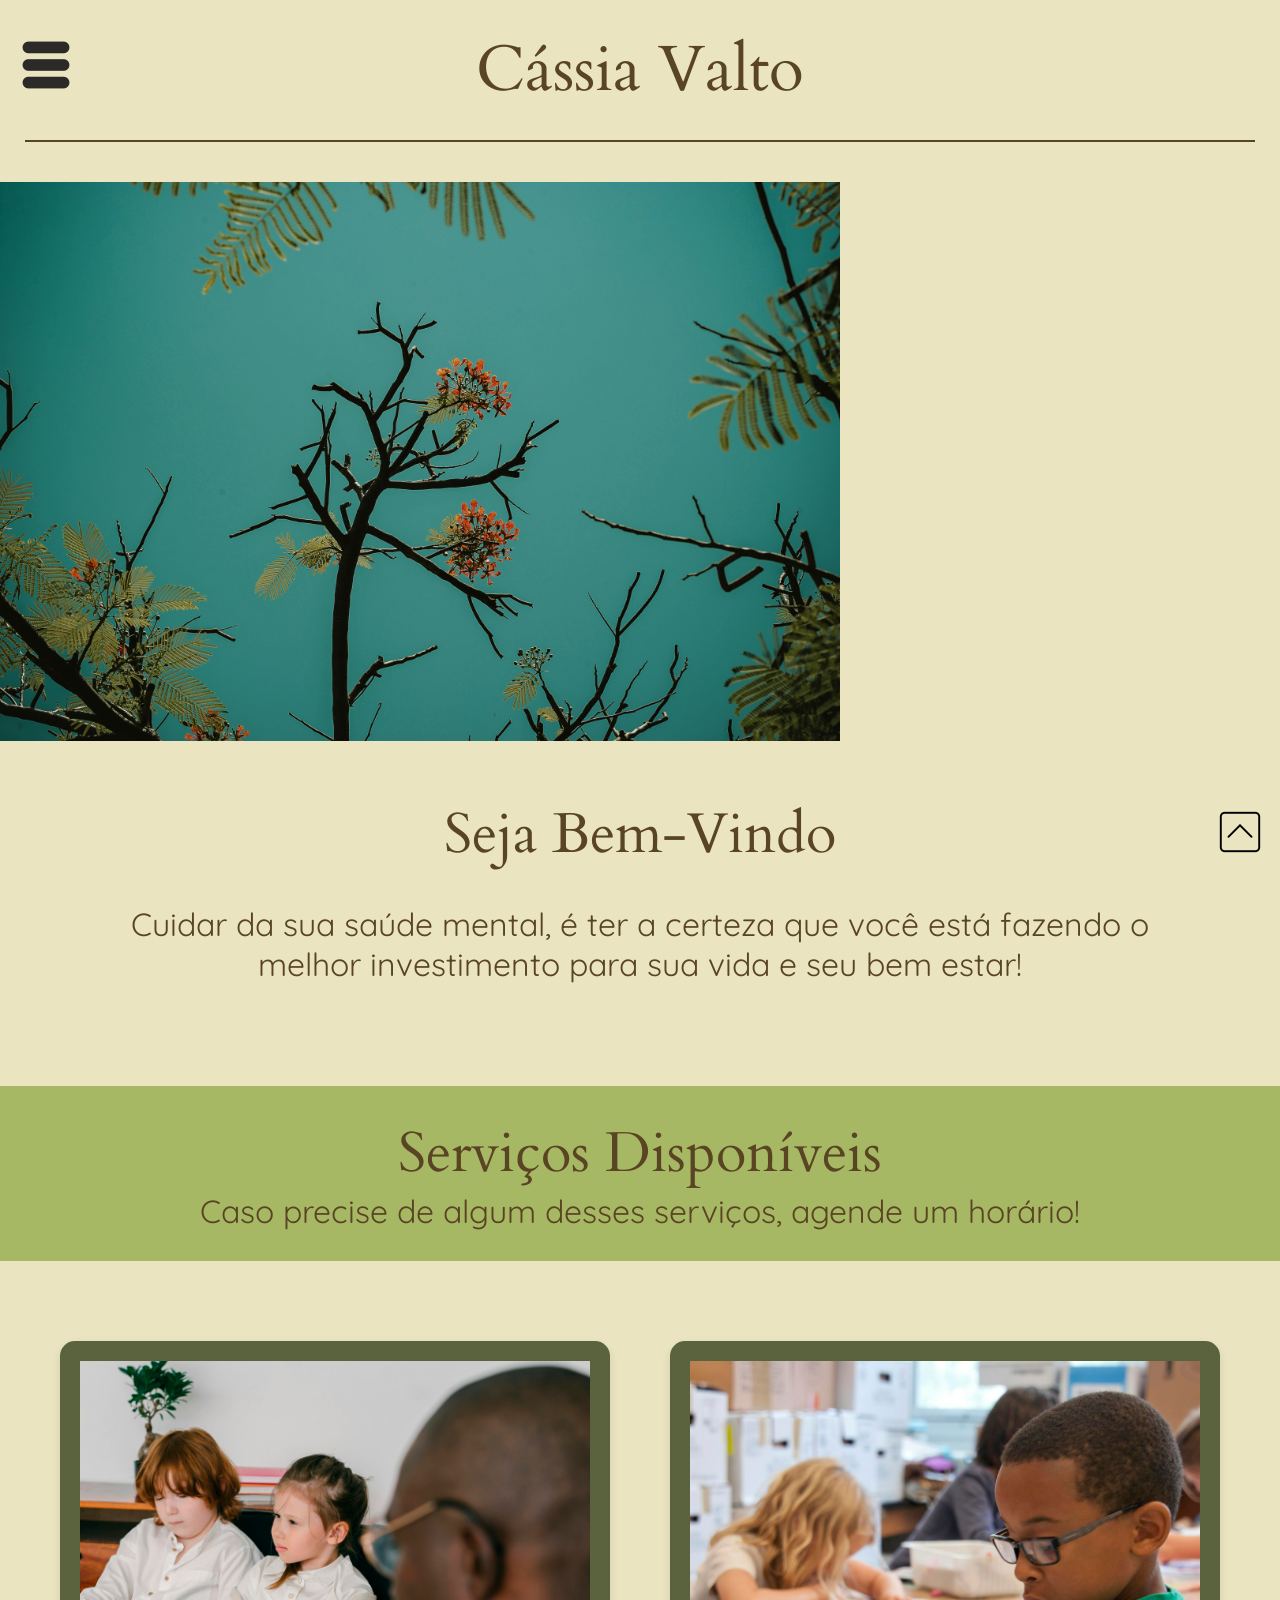
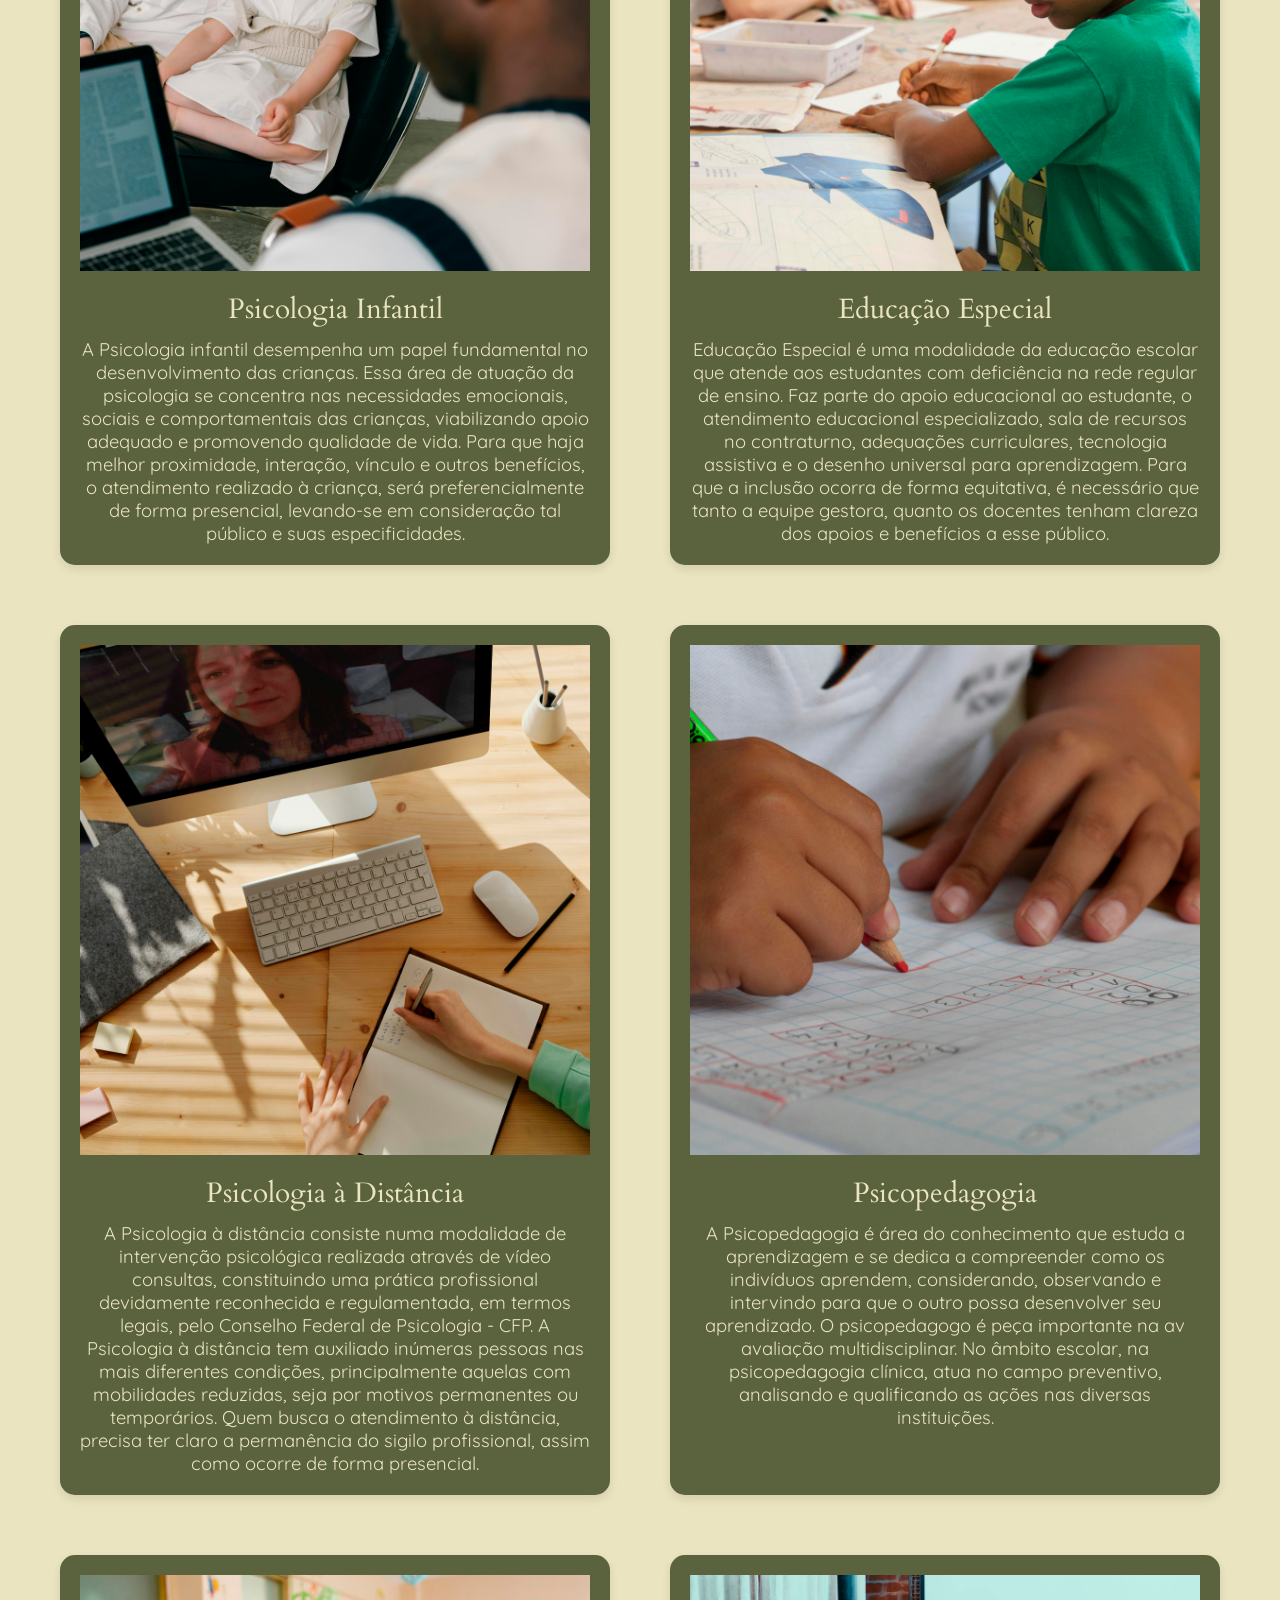
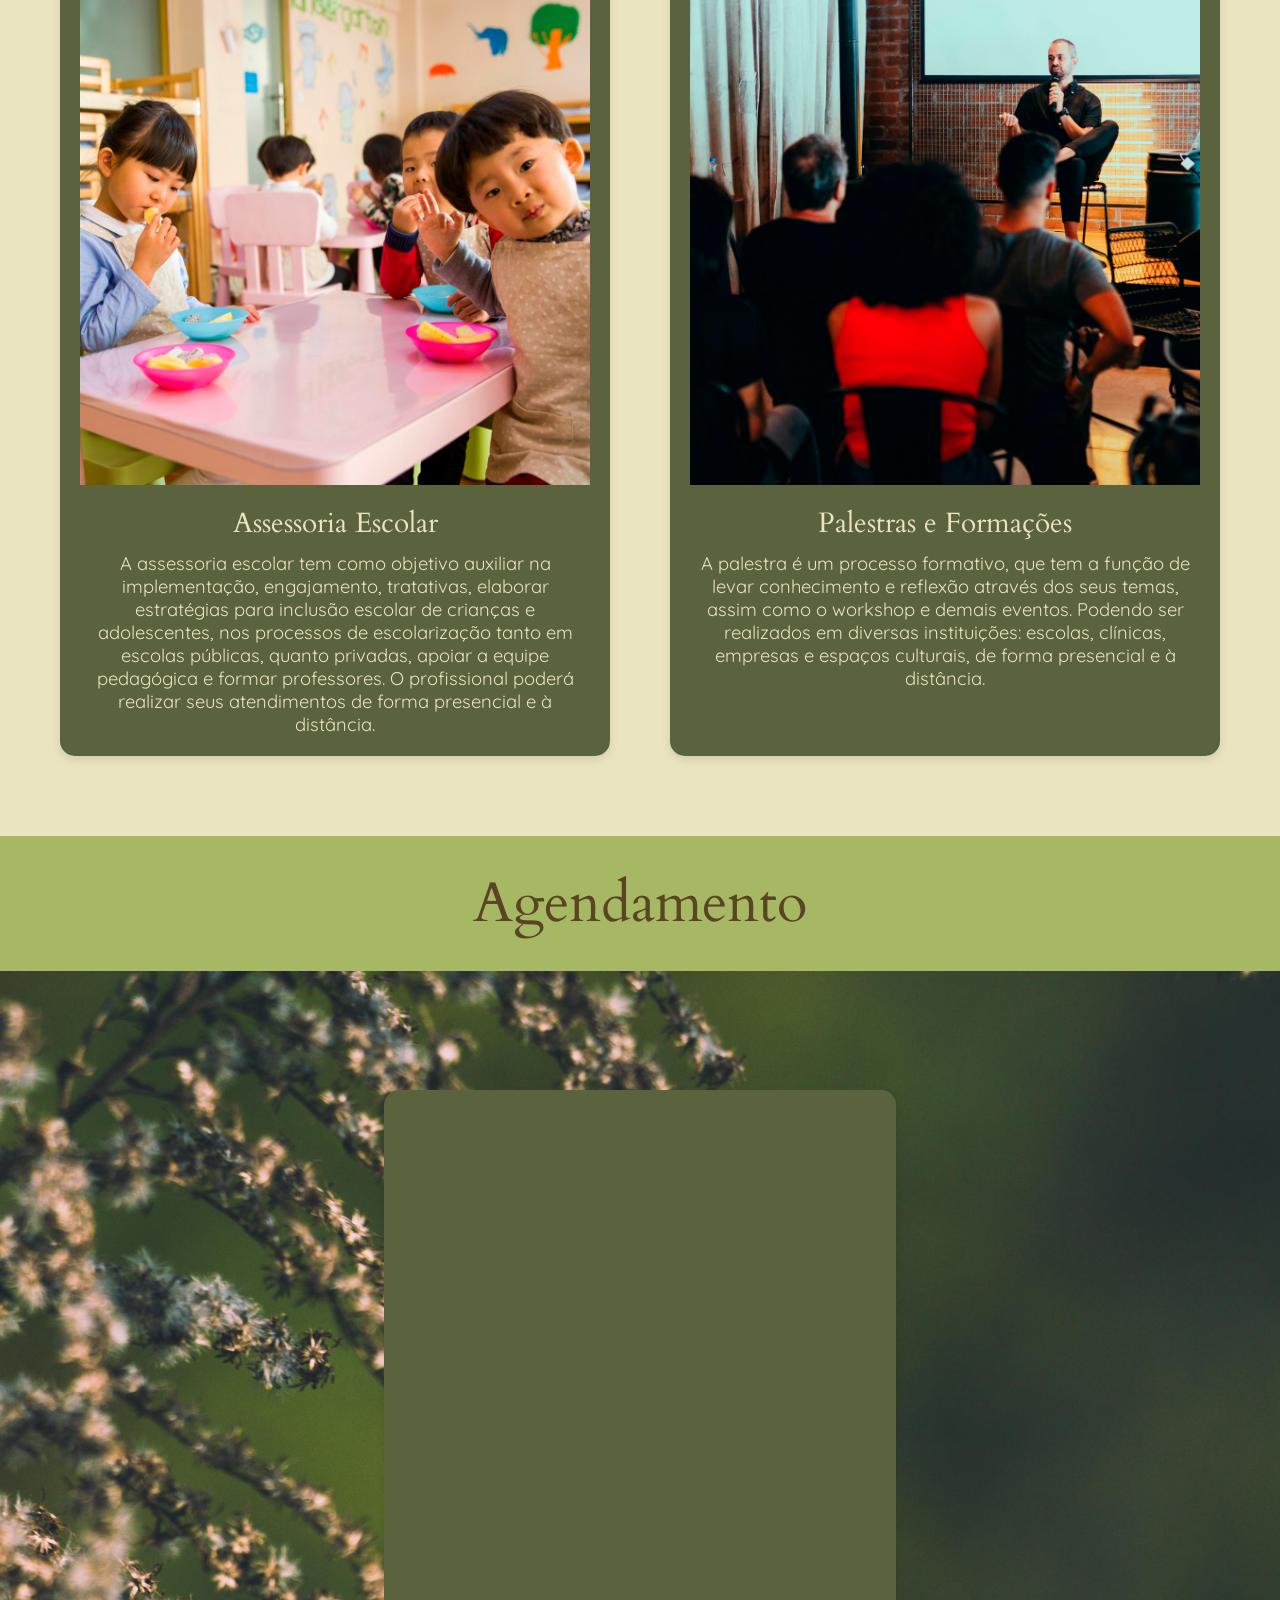
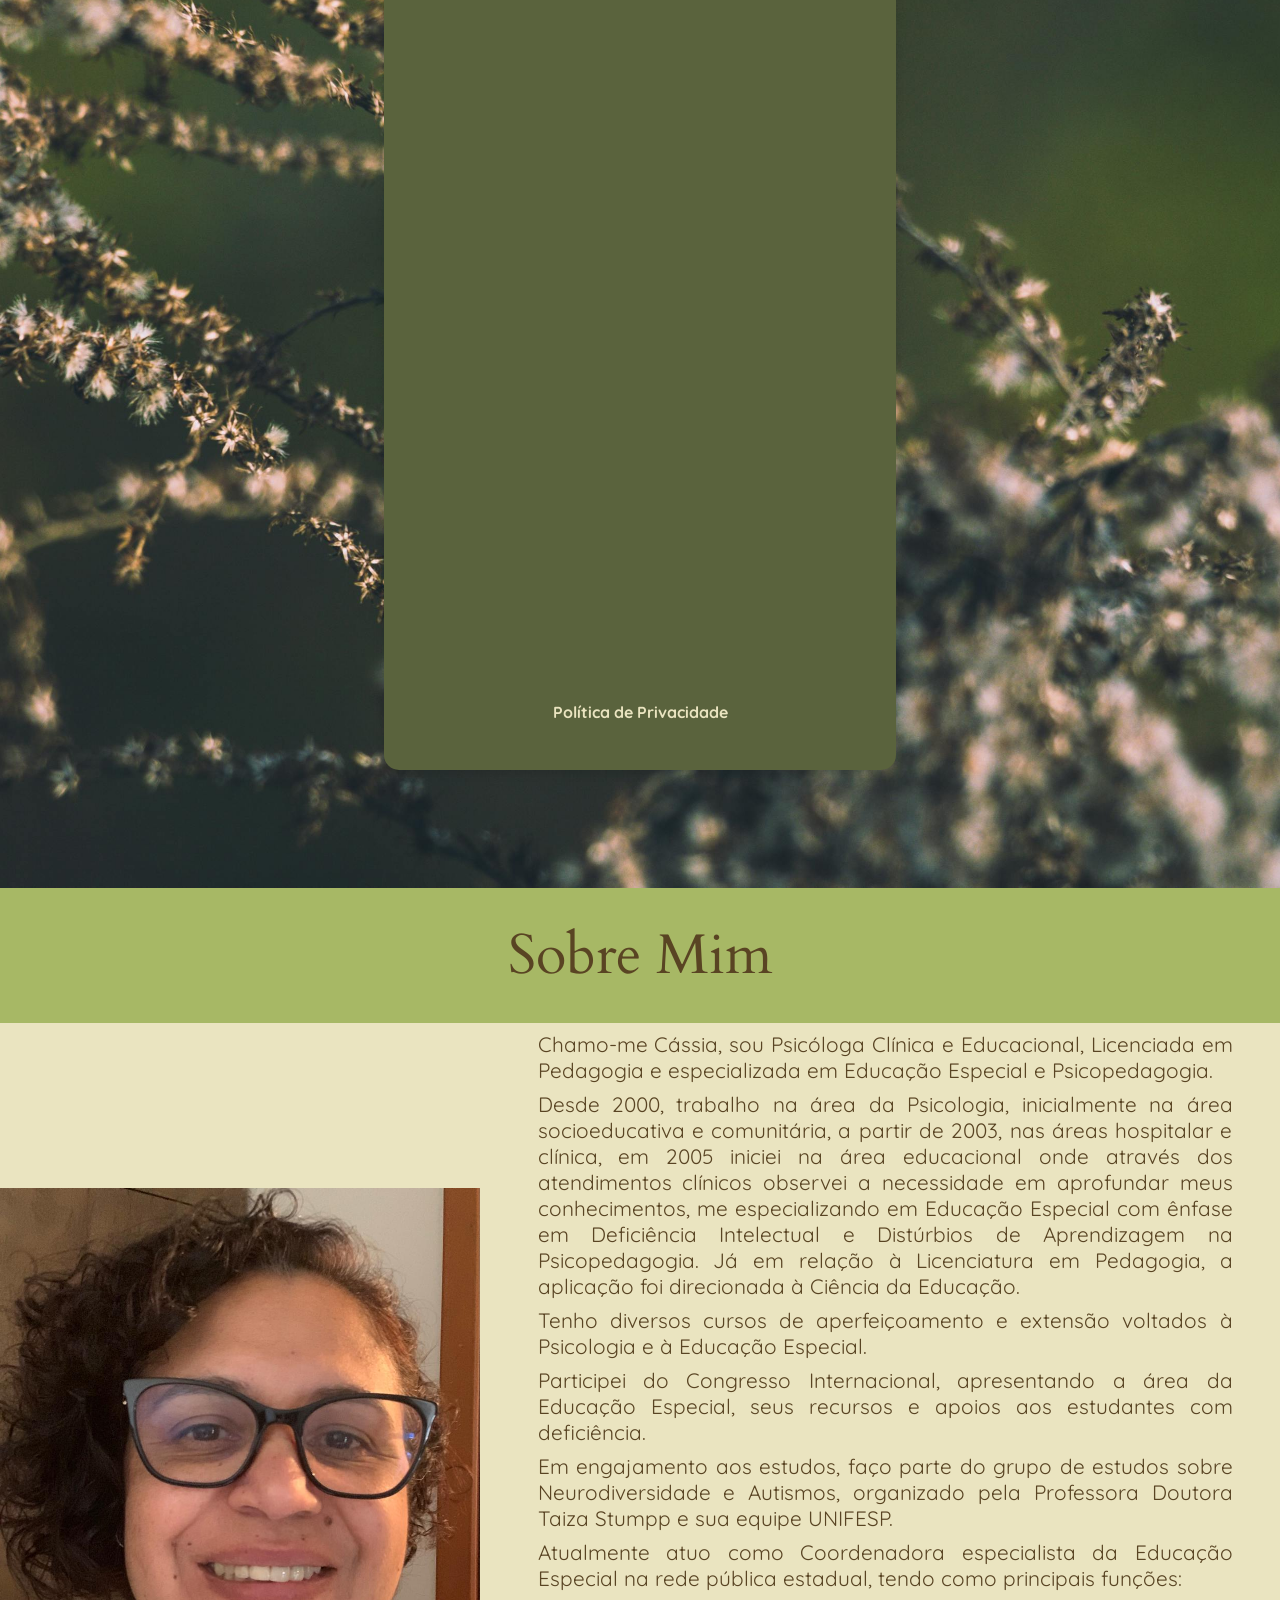
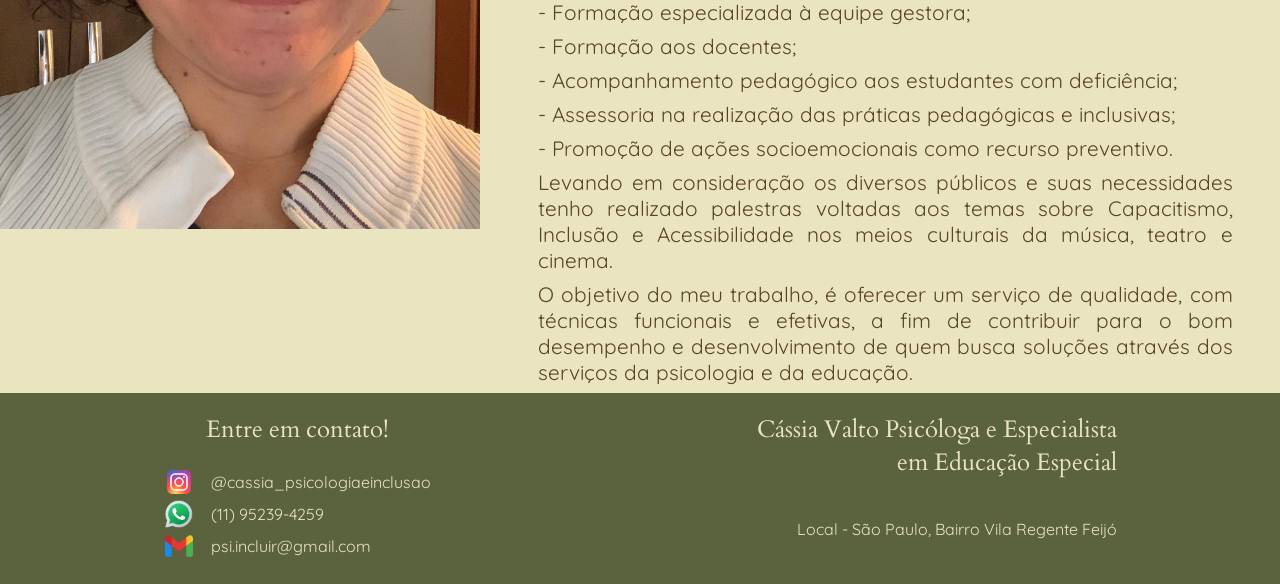
==== index.html @ b15a6f22 "Update index.html" ====
<!DOCTYPE html>
<html lang="pt-BR">
    <head>
        <!-- Metadados essenciais -->
        <meta charset="UTF-8">
        <meta http-equiv="X-UA-Compatible" content="IE=edge">
        <meta name="viewport" content="width=device-width, initial-scale=1.0">
    
        <!-- Informações para SEO -->
        <meta name="description" content="Bem vindo à nossa área reservada a assuntos relacionados à Psicologia Educacional e Educação Especial!">
        <meta name="robots" content="index, follow">
        <link rel="canonical" href="https://cassiavalto.github.io/Psicologia-e-Inclusao/">
    
        <!-- Título da página -->
        <title>Página Principal</title>
    
        <!-- Open Graph para redes sociais -->
        <meta property="og:type" content="website">
        <meta property="og:title" content="Psicologia Educacional | Educação Especial">
        <meta property="og:description" content="Solicite atendimento para Psicologia, Pedagogia, Psicopedagogia, Educação Especial, Palestras e Formações.">
        <meta property="og:image" content="./assets/icons/favicon.png">
        <meta property="og:url" content="https://cassiavalto.github.io/Psicologia-e-Inclusao/">
    
        <!-- Ícones -->
        <link rel="icon" href="./assets/icons/favicon.png" type="image/x-icon">
        <link rel="apple-touch-icon" href="./assets/icons/favicon.png">
    
        <!-- Estilo CSS -->
        <link rel="stylesheet" href="./css/style.css"/>
    
        <!-- Fontes externas do Google Fonts e Anônimo -->
        <link rel="stylesheet"
              href="https://fonts.googleapis.com/css2?family=Cardo:ital,wght@0,400;0,700;1,400&display=swap">
        <link rel="stylesheet" href="https://fonts.googleapis.com/css2?family=Quicksand:wght@300..700&display=swap">
    
        <!-- Scripts assíncronos -->
        <script src="./js/script.js" defer></script>
    </head>
    <body>
        <button class="menu" type="button" aria-label="Menu">
            <img src="./assets/icons/cardapio-96.png" alt="Ícone de menu.">
        </button>
        <nav class="dropdown_wrapper hide dropdown_wrapper--fade-in none">
            <ul>
                <li><a href="#servicos">Serviços</a></li>
                <li><a href="#agendamento">Agendamento</a></li>
                <li><a href="#sobre">Sobre Mim</a></li>
                <li><a href="#contato">Contato</a></li>
            </ul>
        </nav>
        <a href="#begin" class="up" aria-label="Voltar ao topo">
            <img src="./assets/icons/seta-para-cima-96.png" alt="Ícone de seta para cima.">
        </a>
        <header>
            <h1 id="begin">Cássia Valto</h1>
        </header>
        <hr>
        <main>
            <section class="greeting" aria-labelledby="bem-vindo">
                <img src="./assets/images/img1.jpg" alt="Imagem de uma flor com o céu azul no fundo.">
                <div class="welcome">
                    <h2 id="bem-vindo">Seja Bem-Vindo</h2>
                    <p id="txtWelcome"></p>
                </div>
            </section>
            <section class="containerJobs" aria-labelledby="servicos">
                <div class="header">
                    <h2 id="servicos">Serviços Disponíveis</h2>
                    <p>Caso precise de algum desses serviços, agende um horário!</p>
                </div>
                <div class="jobs">
                    <article class="job">
                        <img src="./assets/images/psicologia-infantil.png" alt="Imagem de duas crianças em psicoterapia.">
                        <h3>Psicologia Infantil</h3>
                        <p id="txtPsicInf"></p>
                    </article>
                    <article class="job">
                        <img src="./assets/images/educacao-especial.png" alt="Imagem de crianças em atividades escolares.">
                        <h3>Educação Especial</h3>
                        <p id="txtEducEsp"></p>
                    </article>
                    <article class="job">
                        <img src="./assets/images/psicologia-distancia.png" alt="Imagem de reunião on-line.">
                        <h3>Psicologia à Distância</h3>
                        <p id="txtPsicDist"></p>
                    </article>
                    <article class="job">
                        <img src="./assets/images/psicopedagogia.png" alt="Imagem de criança escrevendo em um caderno.">
                        <h3>Psicopedagogia</h3>
                        <p id="txtPsicopedag"></p>
                    </article>
                    <article class="job">
                        <img src="./assets/images/assessoria-escolar.png" alt="Imagem de crianças em uma mesa, merendando.">
                        <h3>Assessoria Escolar</h3>
                        <p id="txtAssesEsc"></p>
                    </article>
                    <article class="job">
                        <img src="./assets/images/palestra.png" alt="Imagem de pessoa no palco palestrando para alguns espectadores.">
                        <h3>Palestras e Formações</h3>
                        <p id="txtPalForm"></p>
                    </article>
                </div>
            </section>
            <section class="containerForms" aria-labelledby="agendamento">
                <div class="header">
                    <h2 id="agendamento">Agendamento</h2>
                </div>
                <div class="forms">
                    <div class="form">
                        <form>
                            <iframe src="https://docs.google.com/forms/d/e/1FAIpQLSeRxaF99SdkhcdZm_jP3ybnLkPbob-_3S57ZTCjY6pOeQny7A/viewform?embedded=true" width="400" height="1140" frameborder="0" marginheight="0" marginwidth="0">Carregando…</iframe>
                        </form>
                        <br>
                        <a href="./politica-de-privacidade.html" target="blank">Política de Privacidade</a>
                    </div>
                </div>
            </section>
            <section class="containerAbout" aria-labelledby="sobre">
                <div class="header">
                    <h2 id="sobre">Sobre Mim</h2>
                </div>
                <div class="about">
                    <img src="./assets/images/cassia.jpg" alt="Imagem de Cássia atuando em uma formação.">
                    <div class="aboutMe">
                        <p id="txtAbouteMe01"></p>
                        <p id="txtAbouteMe02"></p>
                        <p id="txtAbouteMe03"></p>
                        <p id="txtAbouteMe04"></p>
                        <p id="txtAbouteMe05"></p>
                        <p id="txtAbouteMe06"></p>
                        <p id="txtAbouteMe07"></p>
                        <p id="txtAbouteMe08"></p>
                        <p id="txtAbouteMe09"></p>
                        <p id="txtAbouteMe10"></p>
                        <p id="txtAbouteMe11"></p>
                        <p id="txtAbouteMe12"></p>
                        <p id="txtAbouteMe13"></p>
                    </div>
                </div>
            </section>
        </main>
        <footer>
            <div class="containerFooter" aria-labelledby="contato">
                <ul>
                    <h3 id="contato">Entre em contato!</h3><br>
                    <li>
                        <img src="./assets/icons/instagram-96.png" alt="Ícone do Instagram.">
                        <a href="https://www.instagram.com/cassia_psicologiaeinclusao/" target="_blank">@cassia_psicologiaeinclusao</a>
                    </li>
                    <li>
                        <img src="./assets/icons/whatsapp-96.png" alt="Ícone do WhatsApp.">
                        (11) 95239-4259
                    </li>
                    <li>
                        <img src="./assets/icons/gmail-novo-96.png" alt="Ícone do GMail.">
                        psi.incluir@gmail.com
                    </li>
                </ul>
                <div class="assign">
                    <h3>Cássia Valto Psicóloga e Especialista</h3>
                    <h3>em Educação Especial</h3><br/><br/>
                    <p>Local - São Paulo, Bairro Vila Regente Feijó</p>
                </div>
            </div>
        </footer>
    </body>
</html>
---- css/style.css ----
/* =================== VARIÁVEIS =================== */
:root {
    --mainBackground: #eae4c0;
    --secondBackground: #a7b865;
    --thirdBackground: #5a633d;
    --mainLetter: #594423;
    --secondLetter: #eae4c0;
}

/* =================== ESTRUTURA GERAL =================== */
body {
    background-color: var(--mainBackground);
    margin: 0;
    overflow-x: hidden;
    font-family: 'Quicksand', sans-serif;
}

nav {
    position: fixed;
    display: flex;
    justify-content: space-between;
}

img {
    width: 3rem;
}

nav ul li a {
    text-decoration: none;
    font-family: 'Quicksand', sans-serif;
    font-size: 1.5rem;
    font-weight: 800;
    color: var(--secondLetter);
    transition: color 0.3s ease;
}

nav ul li a:hover {
    color: var(--mainLetter);
}

.menu {
    position: fixed;
    top: 2.5rem;
    left: 1rem;
    background: none;
    border: none;
    transition: all 0.2s ease-in-out;
    cursor: pointer;
}

.menu:hover {
    transform: scale(0.95);
}

.dropdown_wrapper {
    text-decoration: none;
    position: fixed;
    width: 10rem;
    top: 2.5rem;
    left: 5rem;
    padding: 1rem;
    border-radius: 15px;
    background: black;
    display: flex;
    flex-direction: column;
    animation: fadeOutAnimation ease-in-out 0.3s forwards;
}

.dropdown_wrapper--fade-in {
    animation: fadeInAnimation ease-in-out 0.3s forwards;
}

.none {
    display: none;
}

.hide {
    opacity: 0;
    visibility: hidden;
    animation: fadeOutAnimation ease-in-out 0.3s forwards;
}

@keyframes fadeInAnimation {
    0% {
        opacity: 0;
        visibility: hidden;
    }
    100% {
        opacity: 0.6;
        visibility: visible;
    }
}

@keyframes fadeOutAnimation {
    0% {
        opacity: 0.6;
        visibility: visible;
    }
    100% {
        opacity: 0;
        visibility: hidden;
    }
}

header {
    height: 140px;
    display: flex;
    justify-content: center;
    align-items: center;
    text-align: center;
}

.up {
    position: fixed;
    bottom: 2.5rem;
    right: 1rem;
    background: none;
    border: none;
    transition: all 0.2s ease-in-out;
    cursor: pointer;
}

.up:hover {
    transform: scale(0.95);
}

h1 {
    font-family: 'Cardo', serif;
    font-weight: 500;
    font-size: clamp(1.5rem, 6vw, 4rem);
    color: var(--mainLetter);
    margin: 0;
}

hr {

    margin: 0 25px 40px 25px;
    border: 0;
    height: 2px;
    background-color: var(--mainLetter);
}

main {
    padding: 0;
}

/* =================== APRESENTAÇÃO =================== */
.greeting {
    display: flex;
    align-items: center;
    justify-content: space-between;
    gap: 10px;
    flex-wrap: wrap;
    margin-bottom: 70px;
}

.greeting img {
    width: 100%;
    max-width: 840px;
    height: auto;
    flex: 1 1 45%;
}

.welcome {
    flex: 1 1 40%;
    text-align: center;
    color: var(--mainLetter);
}

.welcome h2 {
    font-family: 'Cardo', serif;
    font-weight: 500;
    font-size: clamp(1.25rem, 4.5vw, 3.5rem);
    margin-bottom: 20px;
}

.welcome p {
    padding: 0 10%;
    font-size: clamp(1rem, 4vw, 2rem);
    text-align: center;
}

/* =================== TÍTULOS =================== */
.header {
    background-color: var(--secondBackground);
    text-align: center;
    padding: 30px 20px;
    color: var(--mainLetter)
}

.header h2 {
    font-family: 'Cardo', serif;
    font-weight: 500;
    font-size: clamp(1.25rem, 4.5vw, 3.5rem);
    margin: 0;
}

.header p {
    font-size: clamp(1rem, 3vw, 2rem);
    font-weight: 400;
    margin: 0;
}

/* =================== SERVIÇOS =================== */
.jobs {
    display: flex;
    flex-wrap: wrap;
    justify-content: center;
    gap: 60px;
    padding: 80px 60px;
}

.job {
    background-color: var(--thirdBackground);
    flex: 1 1 min(100%, 380px);
    padding: 20px;
    text-align: center;
    color: var(--secondLetter);
    border-radius: 15px;
    box-shadow: 0 4px 10px rgba(0, 0, 0, 0.1);
}

.job img {
    width: 100%;
    height: auto;
    margin-bottom: 5px;
}

.job h3 {
    font-family: 'Cardo', serif;
    font-weight: 100;
    font-size: 1.75rem;
    margin: 10px 0;
}

.job p {
    font-size: 1.15rem;
    font-weight: 400;
    margin: 0;
}

/* =================== FORMULÁRIO =================== */
.forms {
    background-image: url("../assets/images/bckgnd1.jpg");
    background-repeat: no-repeat;
    background-size: cover;
    background-position: center;
    display: flex;
    flex-wrap: wrap;
    justify-content: center;
    padding: clamp(4rem, 9.25vw, 10rem);
}

.form {
    background-color: var(--thirdBackground);
    max-width: 480px;
    flex: 1 1 min(100%, 480px);
    padding: 3rem 1rem;
    text-align: center;
    color: var(--secondLetter);
    border-radius: 15px;
    box-shadow: 0 4px 10px rgba(0, 0, 0, 0.1);
}

.containerForms a {
    margin: 0;
    font-size: 1rem;
    font-weight: bold;
    color: var(--secondLetter);
    text-decoration: none;
}

/*input, select {
    width: 80%;
    font-family: 'Quicksand', sans-serif;
    font-weight: 400;
    font-size: 1.35rem;
    text-align: center;
    border-radius: 10px;
    margin: 5px 0;
}

input::placeholder {
    color:var(--mainLetter);
}

input[type="submit"] {
    font-size: 1.6rem;
    background: var(--secondBackground);
    color: var(--secondLetter);
    cursor: pointer;
    transition: 0.5s;
}

input[type="submit"]:hover {
    box-shadow:  0 0 10px var(--secondBackground), 0 0 60px var(--secondBackground);
    transform: scale(1.05);
}

.sr-only {
    position: absolute;
    width: 1px;
    height: 1px;
    padding: 0;
    margin: -1px;
    overflow: hidden;
    clip: rect(0, 0, 0, 0);
    white-space: nowrap;
    border: 0;
}

select {
    color: var(--mainLetter);
    cursor: pointer;
}*/

/* =================== SOBRE MIM =================== */
.about {
    display: flex;
    align-items: center;
    justify-content: space-between;
    gap: 10px;
    flex-wrap: wrap;
}

.about img {
    width: 100%;
    max-width: 480px;
    height: auto;
    flex: 1 1 45%;
}

.aboutMe {
    flex: 1 1 40%;
    text-align: justify;
    color: var(--mainLetter);
}

.aboutMe p {
    margin: 0.5rem;
    padding: 0 5%;
    font-size: 1.3rem;
}

/* =================== RODAPÉ =================== */
footer {
    background-color: var(--thirdBackground);
}

.containerFooter {
    padding: 20px 0 ;
    display: flex;
    flex-wrap: wrap;
    justify-content: space-around;
}

ul {
    list-style-type: none;
    padding: 0;
    margin: 0;
    text-align: center;
}

ul img {
    width: 2rem;
}

ul > li {
    height: 2rem;
    display: flex;
    flex-direction: row;
    align-items: center;
    gap: 1rem;
    font-size: 1rem;
    font-weight: 400;
    color: var(--secondLetter);
}

.containerFooter h3 {
    font-family: 'Cardo', serif;
    font-weight: 100;
    font-size: 1.5rem;
    color: var(--secondLetter);
    margin: 0;
}

.containerFooter a, .containerFooter p {
    margin: 0;
    font-size: 1rem;
    font-weight: 400;
    color: var(--secondLetter);
    text-decoration: none;
}

.assign {
    text-align: right;
    padding: 0 0 25px 0;
}

/* =================== RESPONSIVIDADE =================== */
@media (max-width: 1024px) {
    h1 {
        font-size: 3.5rem;
    }

    .welcome h2 {
        font-size: 3rem;
    }

    .header h2 {
        font-size: 3rem;
    }

    .header p {
        font-size: 1.5rem;
    }

    .job {
        max-width: 45%;
    }
}

@media (max-width: 768px) {
    h1 {
        font-size: 3rem;
    }

    .greeting, .about {
        flex-direction: column;
        align-items: center;
    }

    .welcome, .greeting img, .aboutMe, .about img {
        flex: 1 1 100%;
        max-width: 100%;
    }

    .welcome h2 {
        font-size: 2.5rem;
    }

    .jobs {
        flex-direction: column;
        align-items: center;
        gap: 30px;
    }

    .job {
        max-width: 90%;
    }

    .header h2 {
        font-size: 2.5rem;
    }

    .header p {
        font-size: 1.25rem;
    }

    .form {
        padding: 2rem 1rem;
    }

    .aboutMe p {
        padding: 0 1rem;
    }
}

@media (max-width: 480px) {
    h1 {
        font-size: 2.5rem;
    }

    .welcome p, .header p, .aboutMe p {
        font-size: 1rem;
    }

    .welcome h2, .header h2 {
        font-size: 2rem;
    }

    .header p, .welcome p {
        font-size: 1rem;
    }

    .job h3 {
        font-size: 1.25rem;
    }

    .job p {
        font-size: 0.9rem;
    }
}
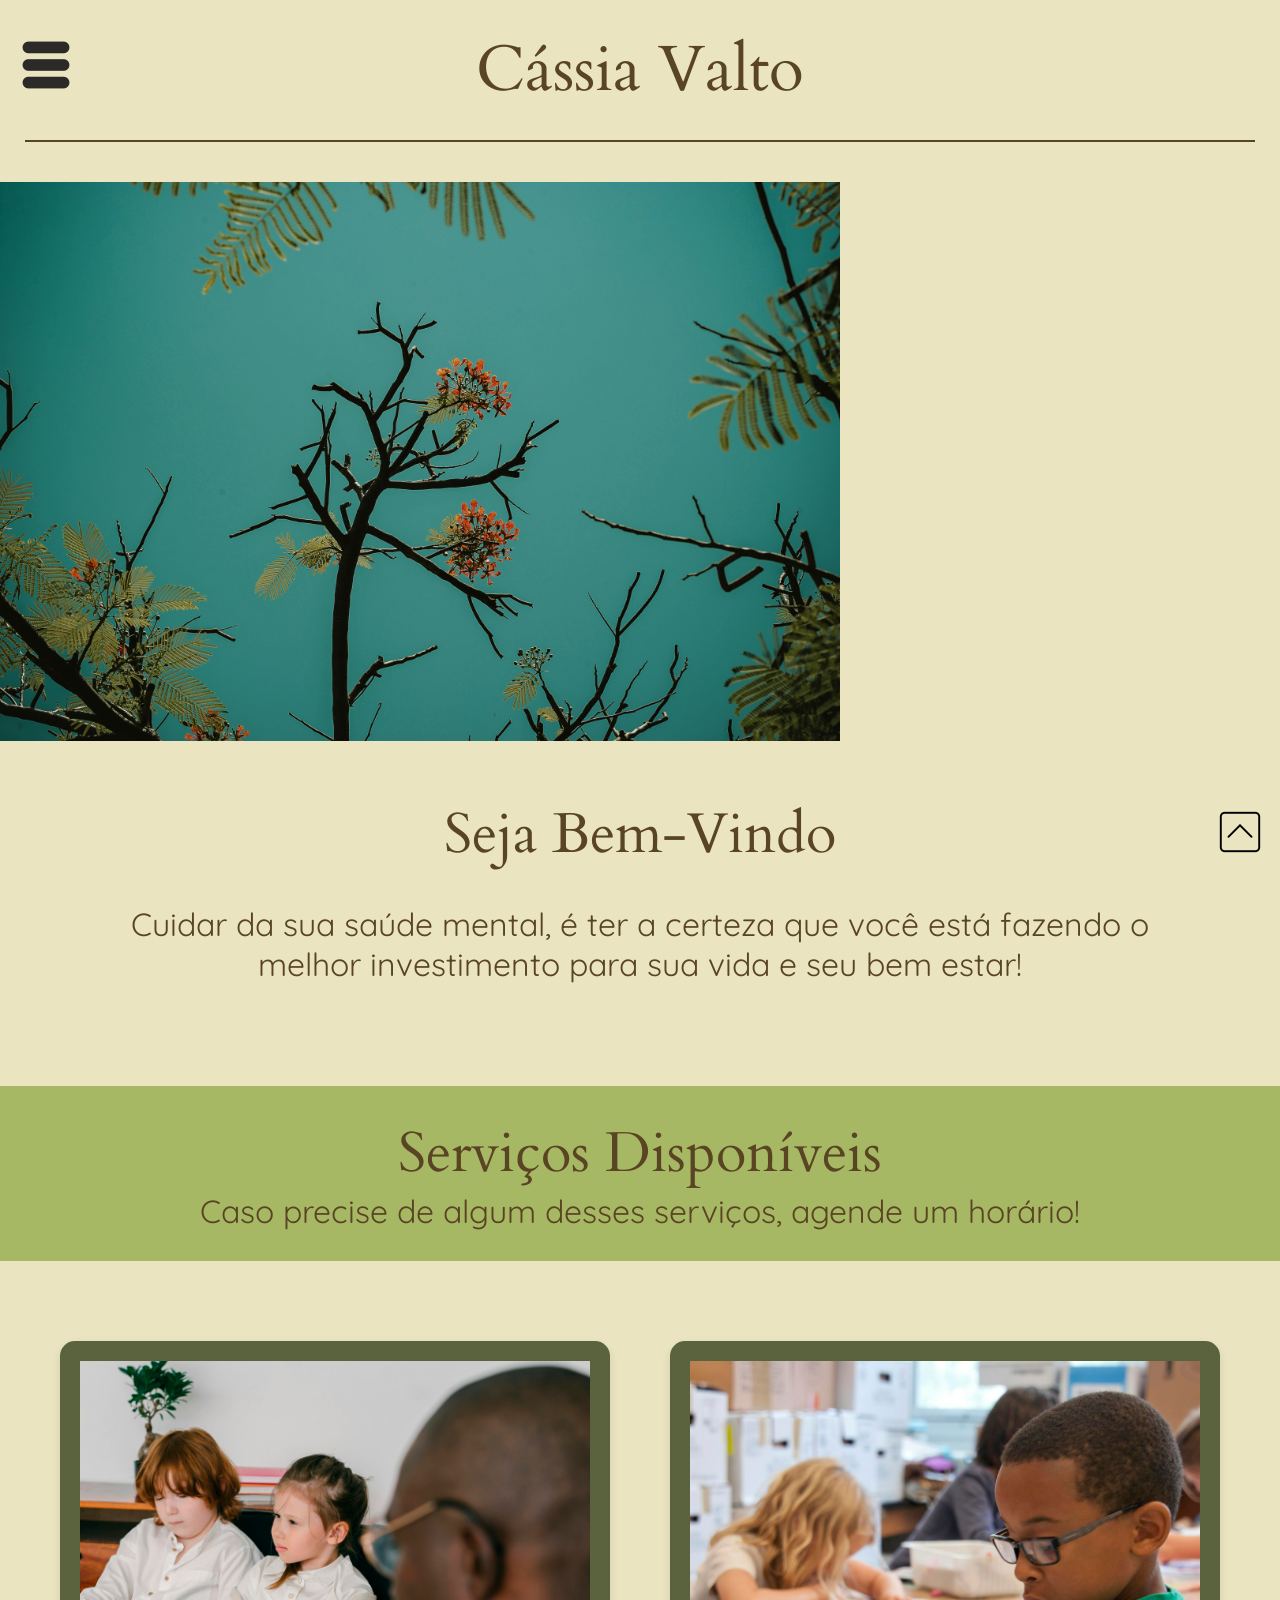
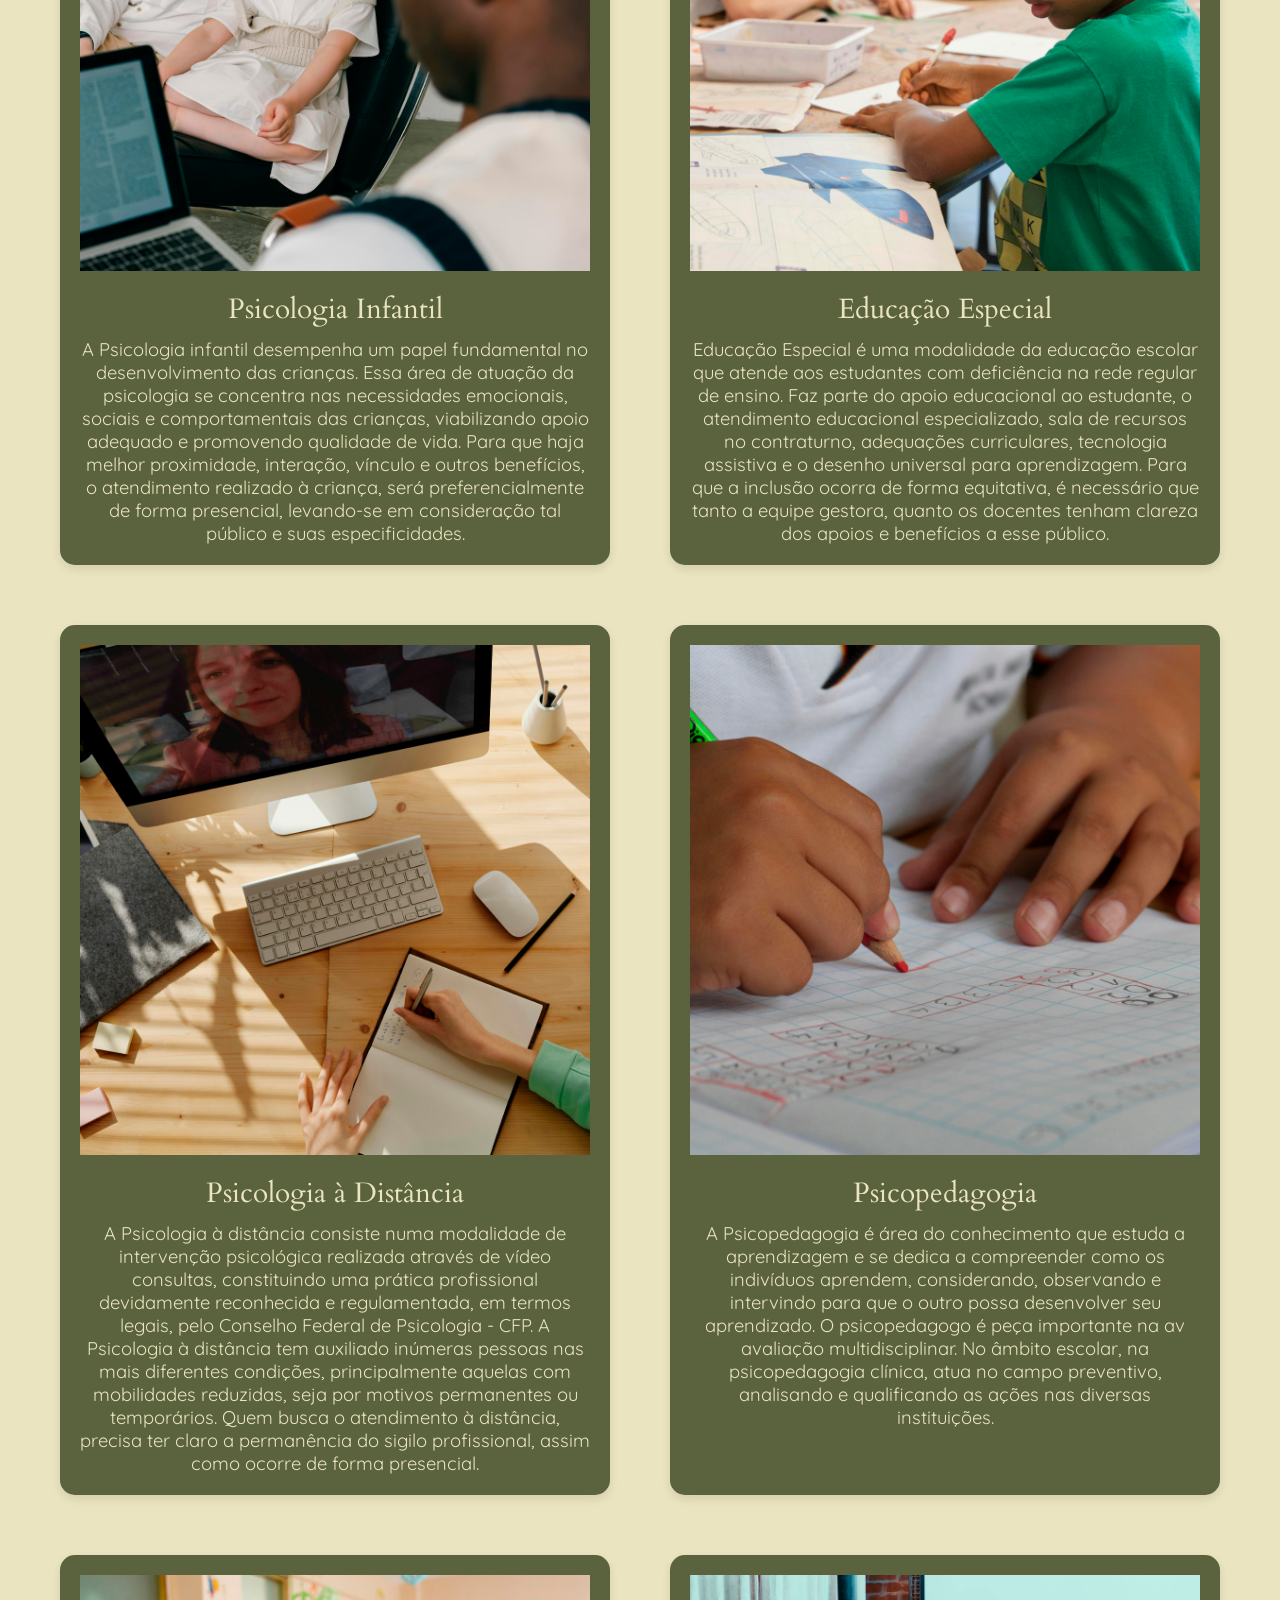
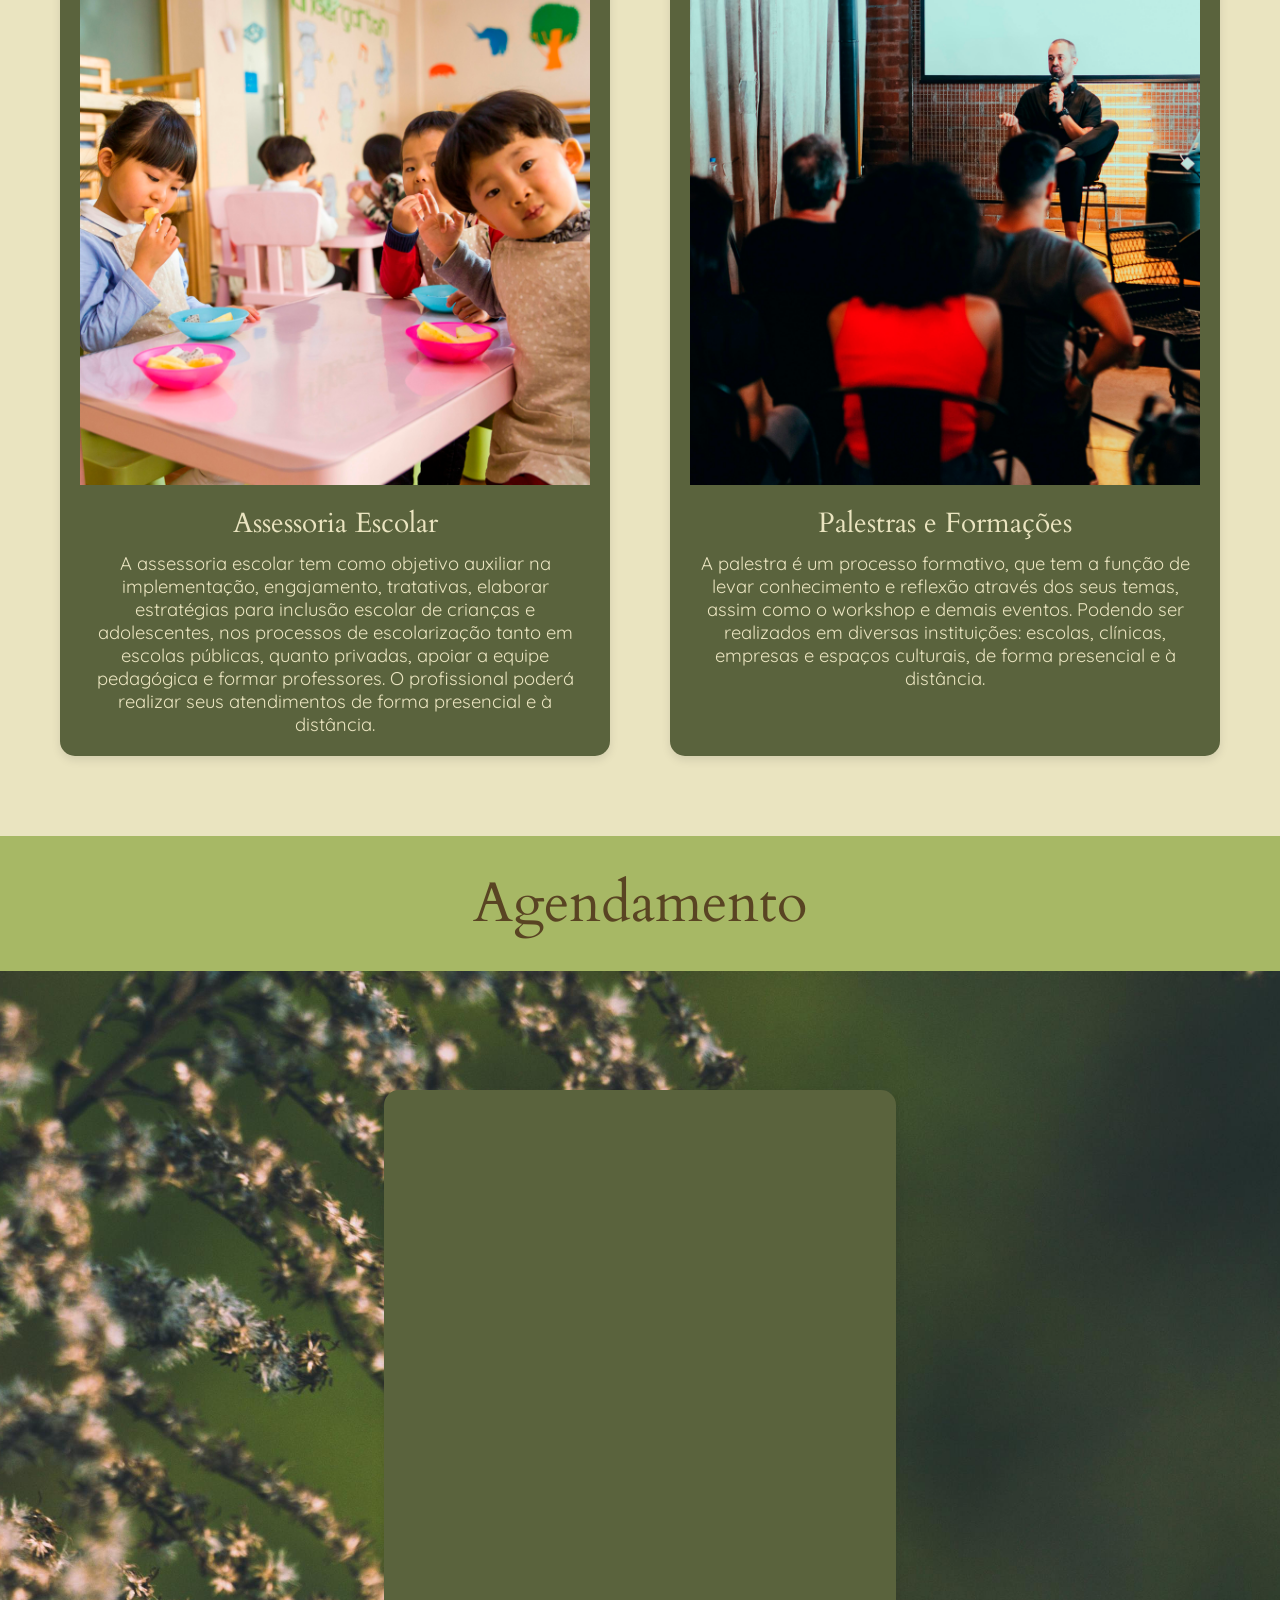
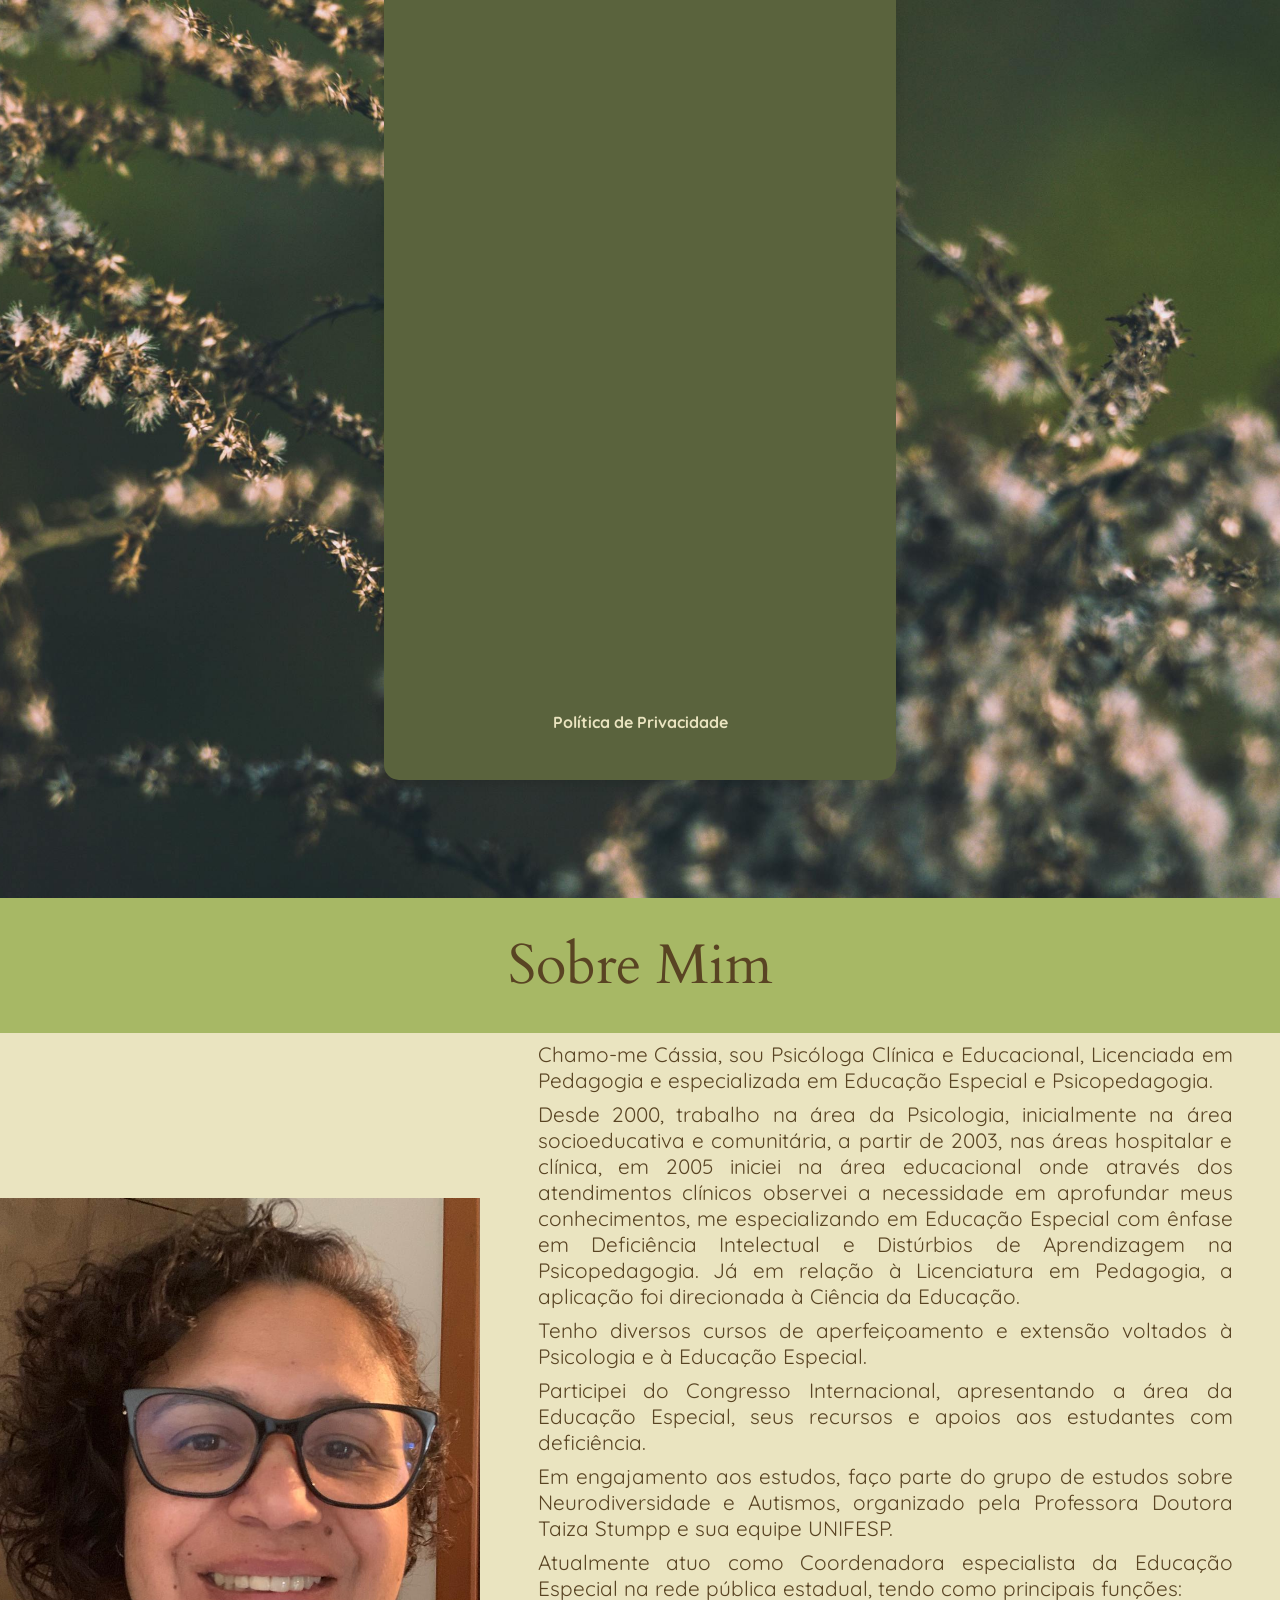
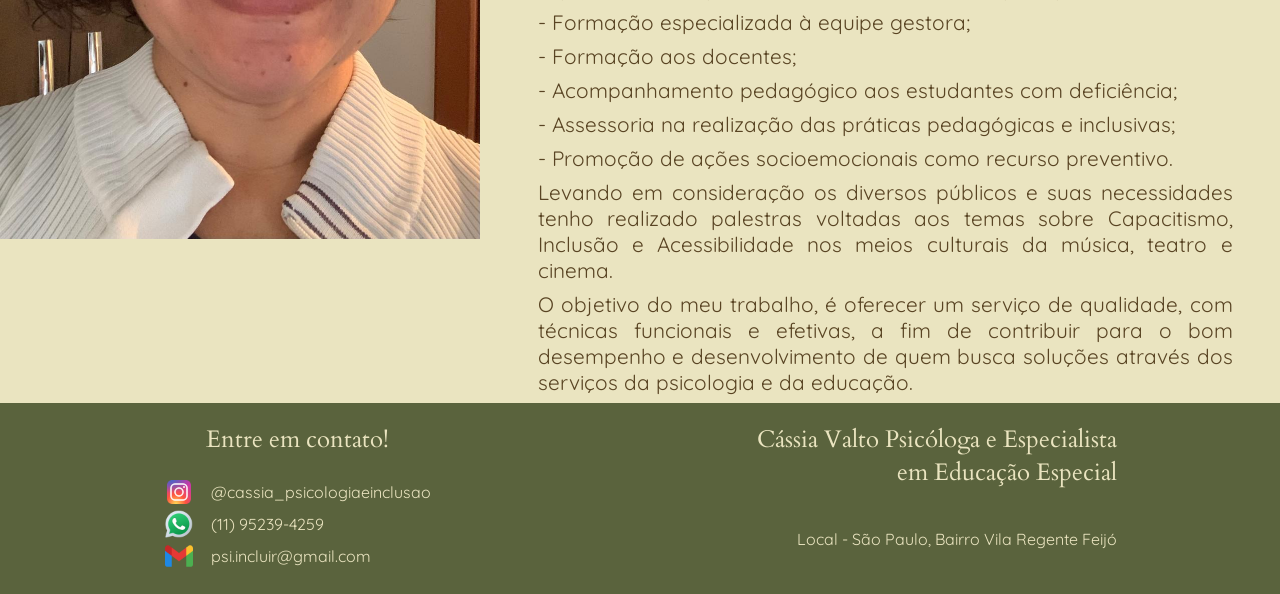
==== commit e11403c9: "Update index.html" ====
--- a/index.html
+++ b/index.html
@@ -108,7 +108,7 @@
                 <div class="forms">
                     <div class="form">
                         <form>
-                            <iframe src="https://docs.google.com/forms/d/e/1FAIpQLSeRxaF99SdkhcdZm_jP3ybnLkPbob-_3S57ZTCjY6pOeQny7A/viewform?embedded=true" width="400" height="1140" frameborder="0" marginheight="0" marginwidth="0">Carregando…</iframe>
+                            <iframe src="https://docs.google.com/forms/d/e/1FAIpQLSeRxaF99SdkhcdZm_jP3ybnLkPbob-_3S57ZTCjY6pOeQny7A/viewform?embedded=true" width="400" height="1150" frameborder="0" marginheight="0" marginwidth="0">Carregando…</iframe>
                         </form>
                         <br>
                         <a href="./politica-de-privacidade.html" target="blank">Política de Privacidade</a>
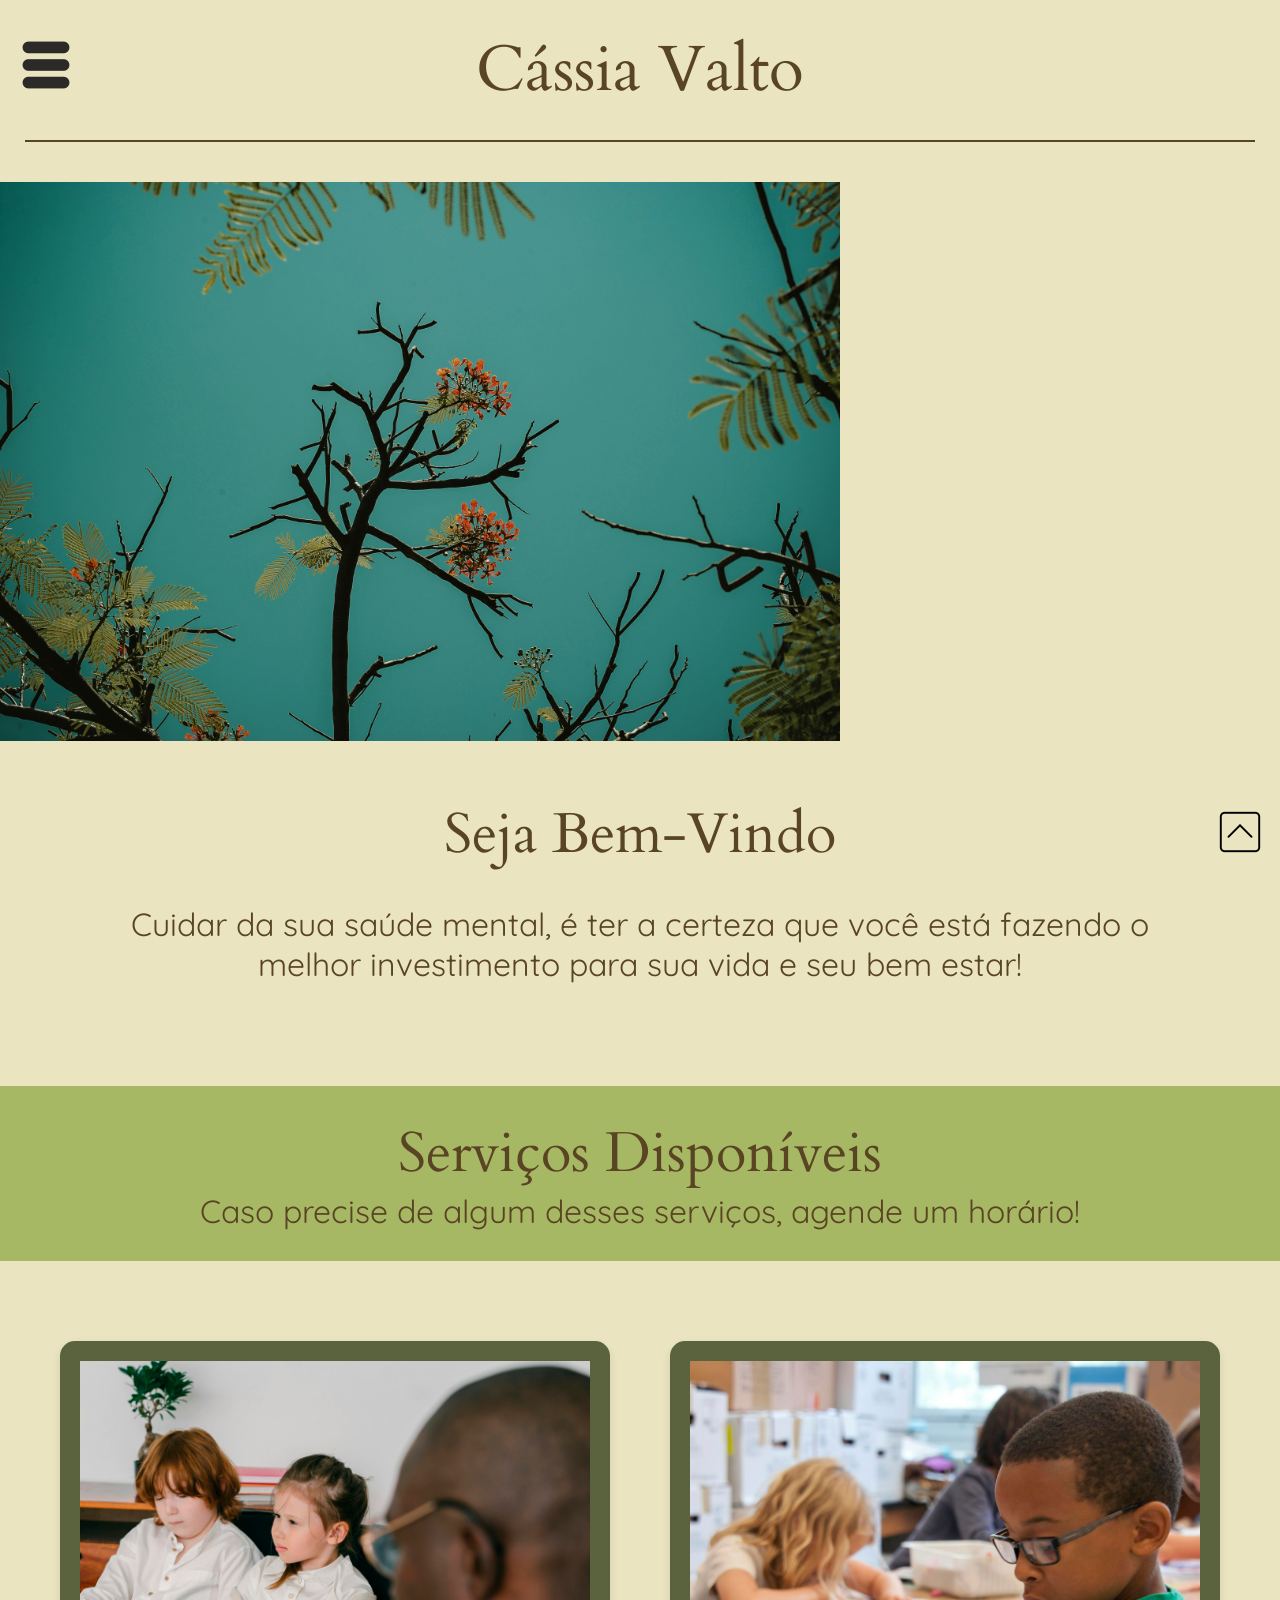
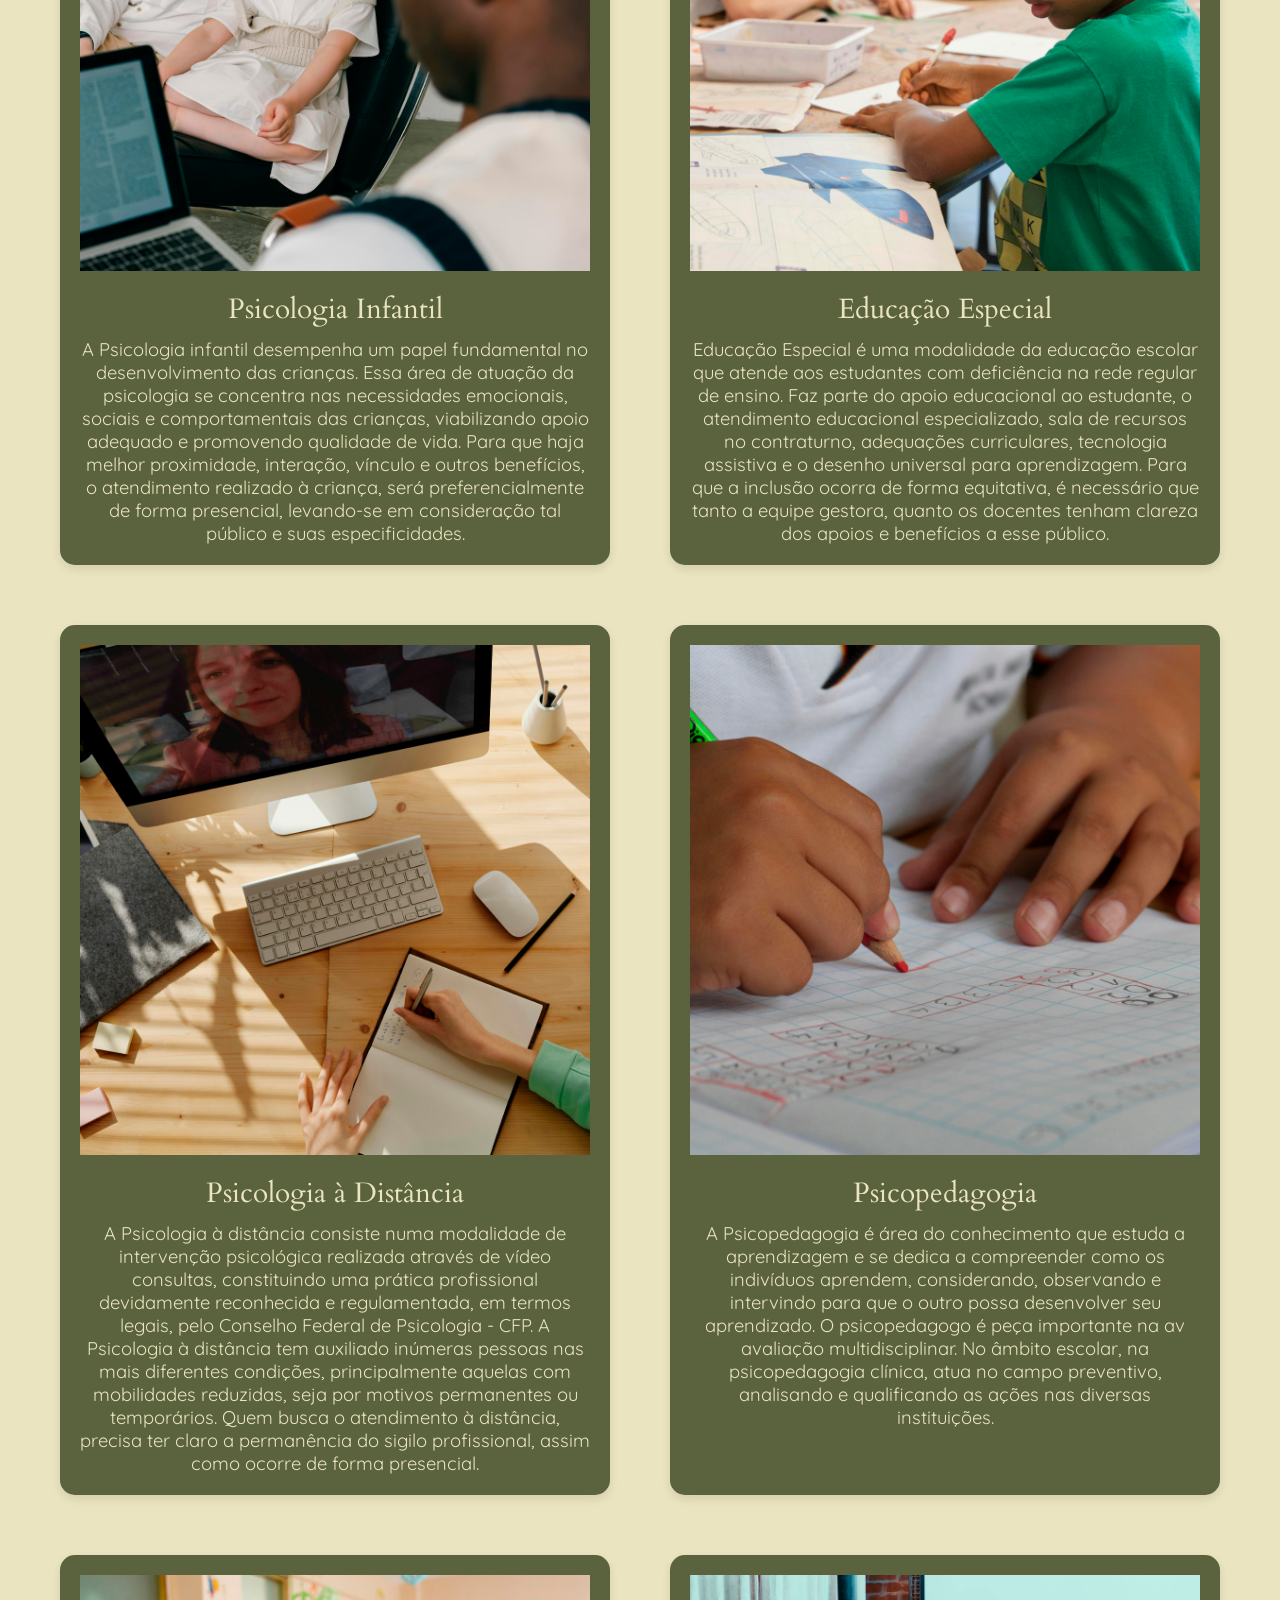
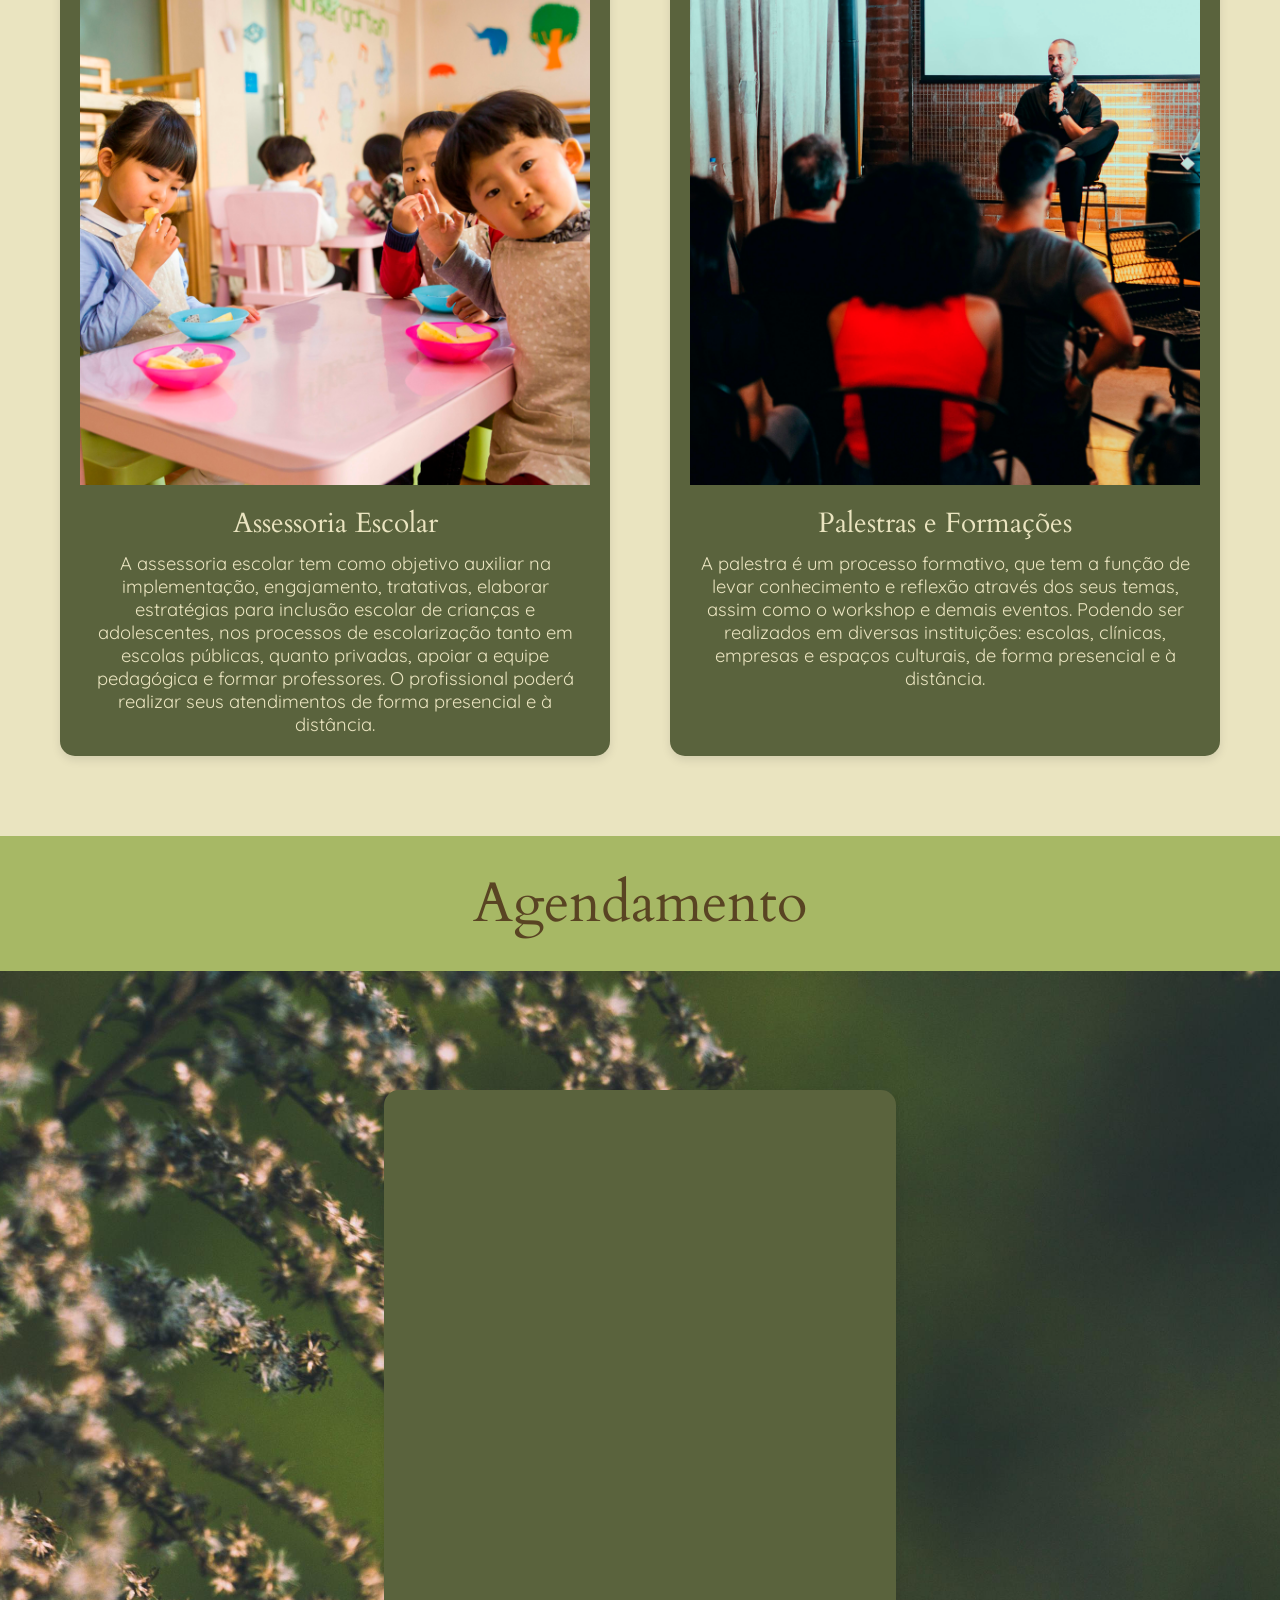
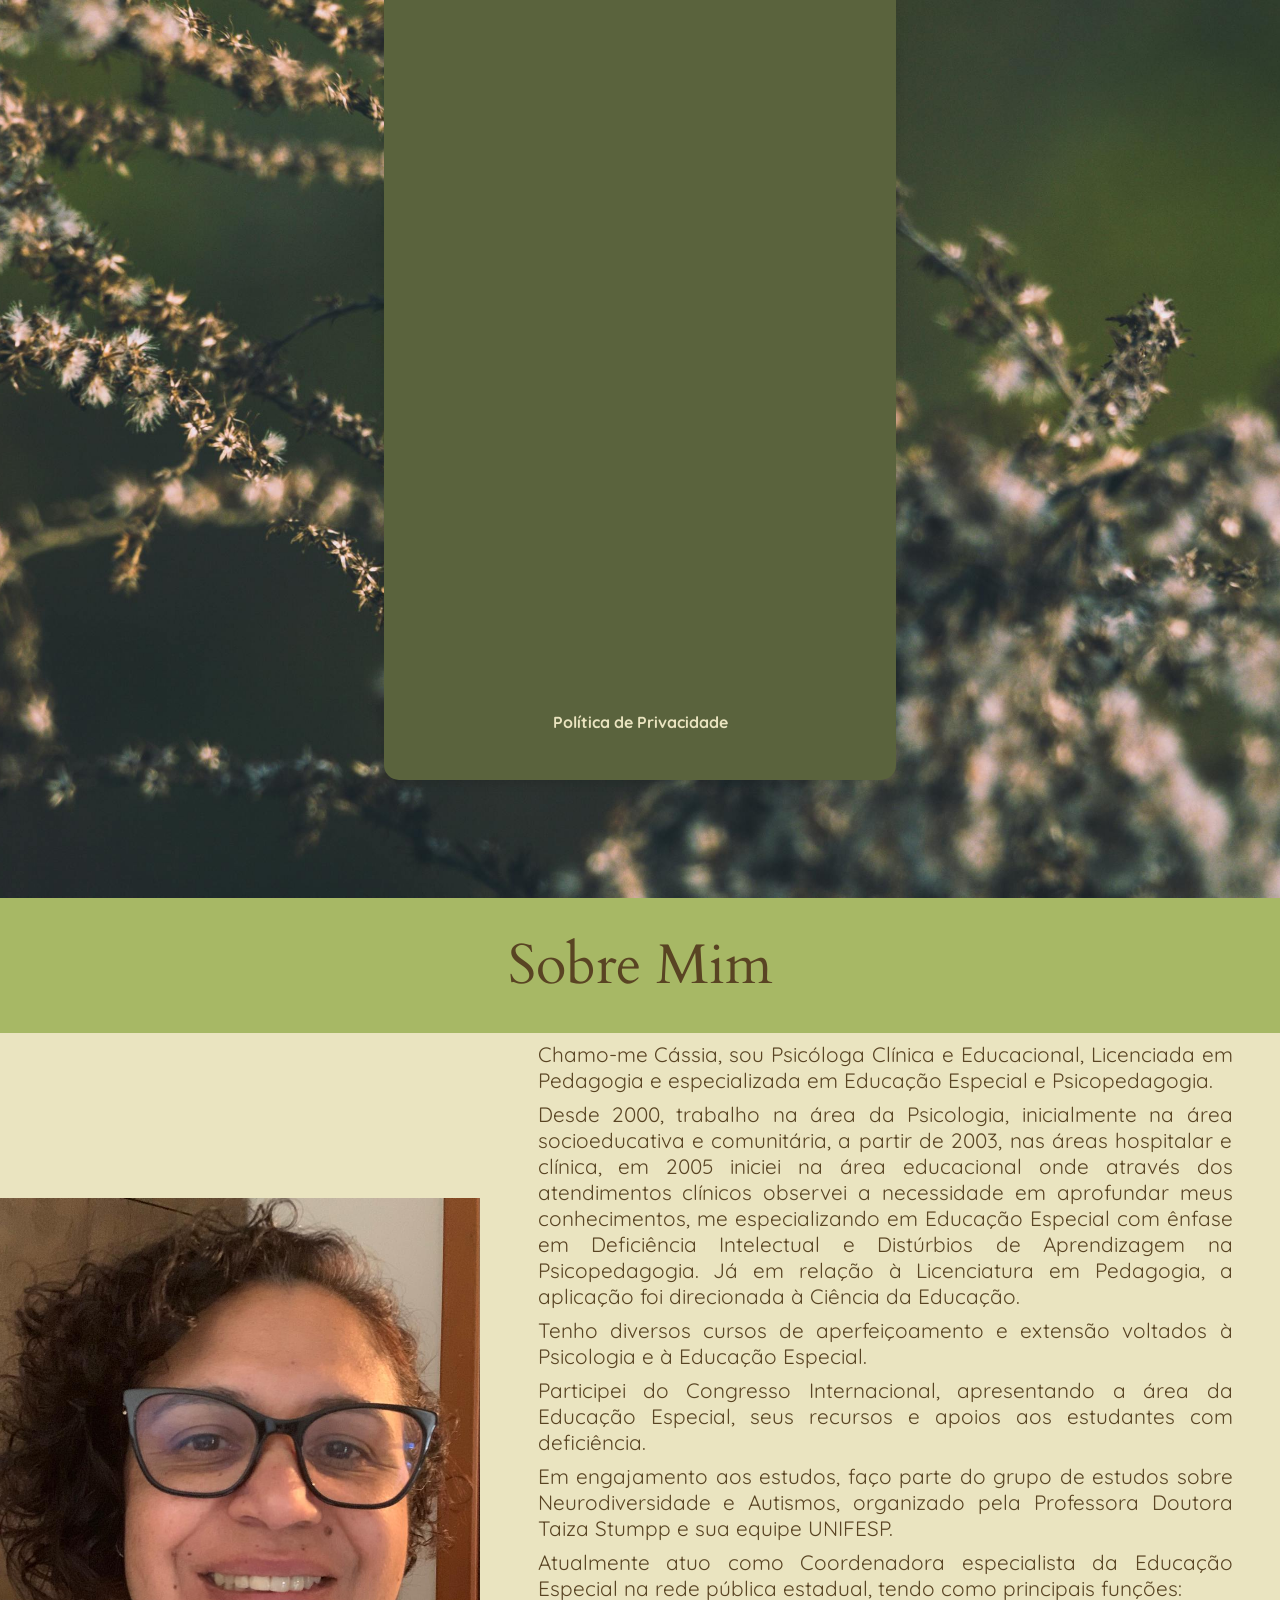
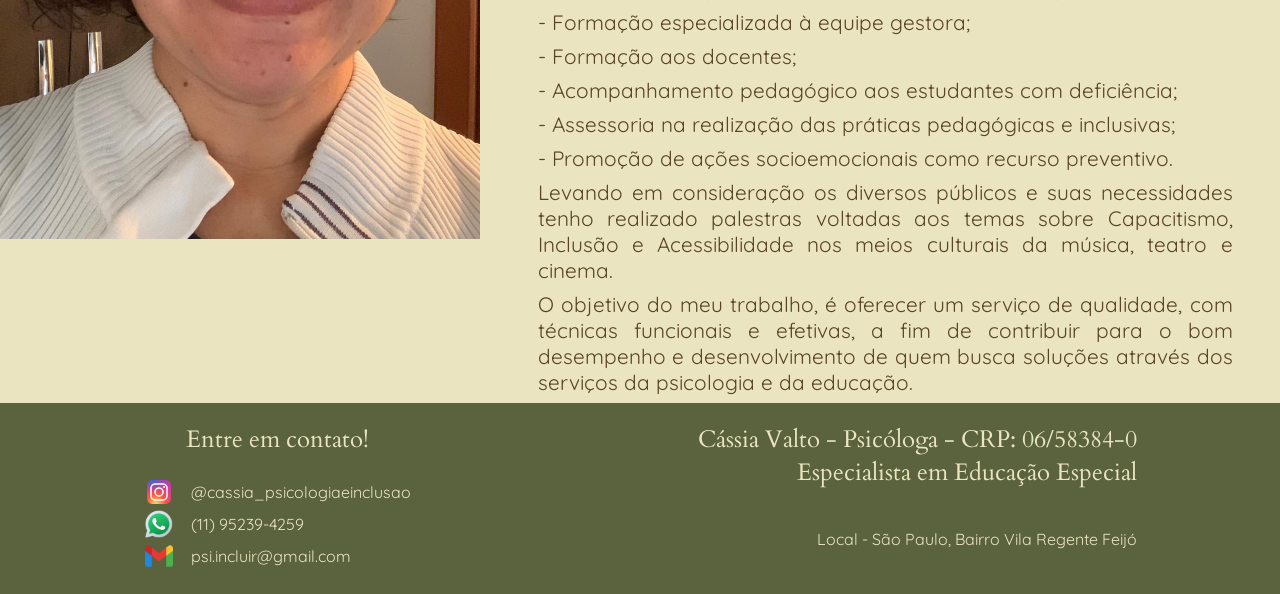
==== commit 8602b446: "Update index.html" ====
--- a/index.html
+++ b/index.html
@@ -7,19 +7,20 @@
         <meta name="viewport" content="width=device-width, initial-scale=1.0">
     
         <!-- Informações para SEO -->
-        <meta name="description" content="Bem vindo à nossa área reservada a assuntos relacionados à Psicologia Educacional e Educação Especial!">
+        <meta name="description" content="Bem vindo à nossa área reservada a assuntos relacionados à Psicologia Educacional e Educação Especial! Site da psicóloga Cássia Valto - Inclusão escolar e atendimento especializado.">
+        <meta name="keywords" content="psicologia, inclusão, psicóloga, atendimento, educação inclusiva">
         <meta name="robots" content="index, follow">
-        <link rel="canonical" href="https://cassiavalto.github.io/Psicologia-e-Inclusao/">
+        <link rel="canonical" href="https://psicologiainclusao.com.br">
     
         <!-- Título da página -->
-        <title>Página Principal</title>
+        <title>Psicologia e Inclusão | Atendimento psicológico e educacional</title>
     
         <!-- Open Graph para redes sociais -->
         <meta property="og:type" content="website">
         <meta property="og:title" content="Psicologia Educacional | Educação Especial">
         <meta property="og:description" content="Solicite atendimento para Psicologia, Pedagogia, Psicopedagogia, Educação Especial, Palestras e Formações.">
         <meta property="og:image" content="./assets/icons/favicon.png">
-        <meta property="og:url" content="https://cassiavalto.github.io/Psicologia-e-Inclusao/">
+        <meta property="og:url" content="https://psicologiainclusao.com.br">
     
         <!-- Ícones -->
         <link rel="icon" href="./assets/icons/favicon.png" type="image/x-icon">
@@ -157,8 +158,8 @@
                     </li>
                 </ul>
                 <div class="assign">
-                    <h3>Cássia Valto Psicóloga e Especialista</h3>
-                    <h3>em Educação Especial</h3><br/><br/>
+                    <h3>Cássia Valto - Psicóloga - CRP: 06/58384-0</h3>
+                    <h3>Especialista em Educação Especial</h3><br/><br/>
                     <p>Local - São Paulo, Bairro Vila Regente Feijó</p>
                 </div>
             </div>
